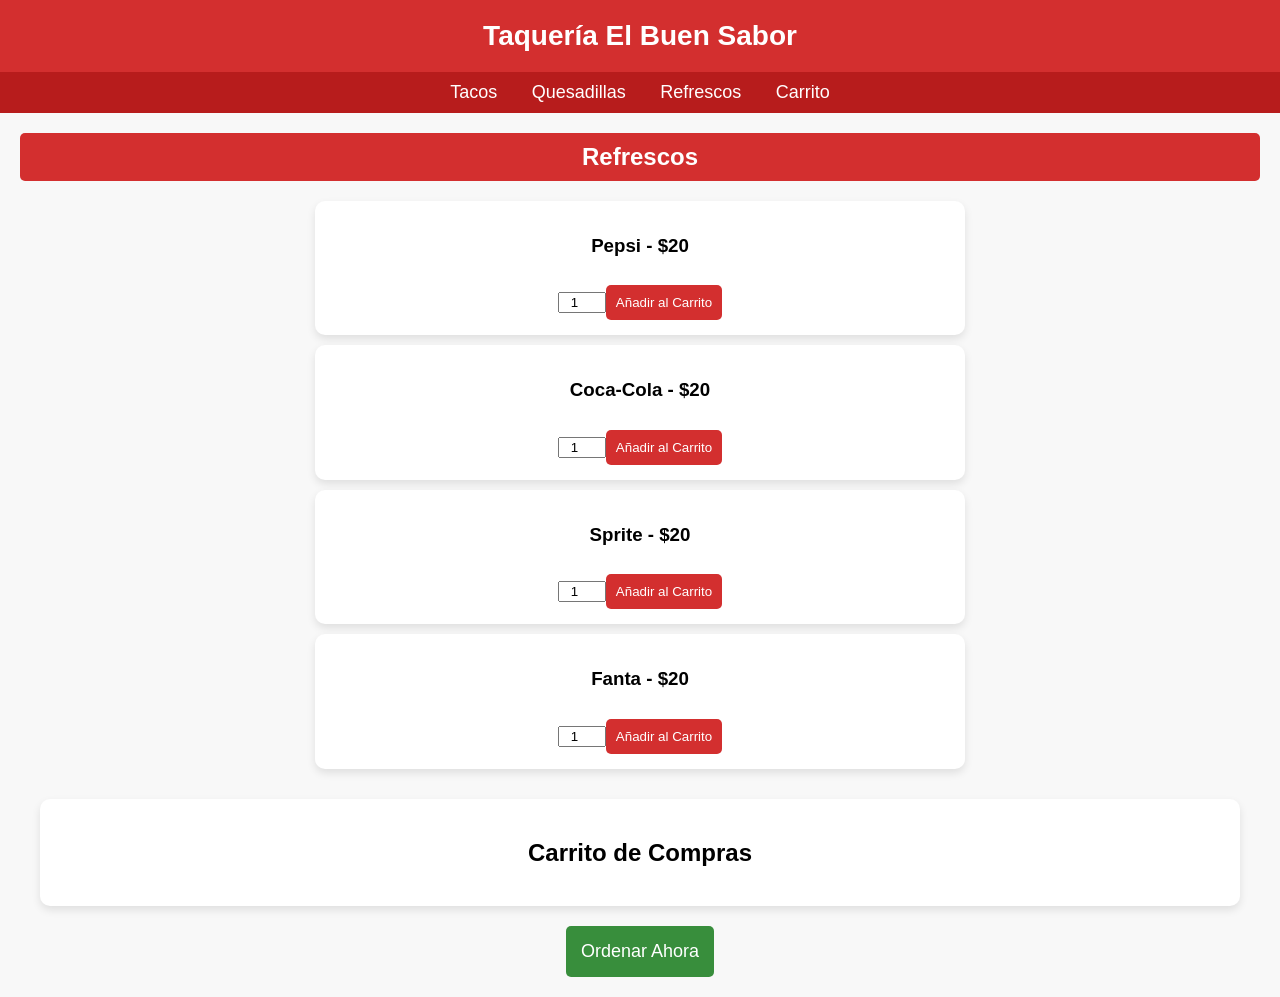
==== Refrescos.html @ 7608ef2b "Add files via upload" ====
<!DOCTYPE html>
<html lang="es">
<head>
    <meta charset="UTF-8">
    <meta name="viewport" content="width=device-width, initial-scale=1.0">
    <title>Taquería El Buen Sabor</title>
    <style>
        body {
            font-family: Arial, sans-serif;
            text-align: center;
            background-color: #f8f8f8;
            margin: 0;
            padding: 0;
        }
        header {
            background-color: #d32f2f;
            color: white;
            padding: 20px;
            font-size: 28px;
            font-weight: bold;
        }
        nav {
            background-color: #b71c1c;
            padding: 10px;
        }
        nav a {
            color: white;
            margin: 0 15px;
            text-decoration: none;
            font-size: 18px;
        }
        .menu {
            margin: 20px;
        }
        .menu-section {
            margin-bottom: 30px;
        }
        .menu-section h2 {
            background-color: #d32f2f;
            color: white;
            padding: 10px;
            border-radius: 5px;
        }
        .menu-item {
            background-color: white;
            margin: 10px auto;
            padding: 15px;
            width: 50%;
            border-radius: 10px;
            box-shadow: 0 4px 8px rgba(0, 0, 0, 0.1);
            text-align: center;
        }
        .menu-item button {
            background-color: #d32f2f;
            color: white;
            border: none;
            padding: 10px;
            margin-top: 10px;
            cursor: pointer;
            border-radius: 5px;
        }
        .menu-item input {
            width: 40px;
            text-align: center;
        }
        .carrito {
            background-color: #fff;
            padding: 20px;
            margin: 20px;
            border-radius: 10px;
            box-shadow: 0 4px 8px rgba(0, 0, 0, 0.1);
        }
        .ordenar {
            margin: 20px;
        }
        .ordenar button {
            background-color: #388e3c;
            color: white;
            border: none;
            padding: 15px;
            font-size: 18px;
            cursor: pointer;
            border-radius: 5px;
              font-family: Arial, sans-serif;
            text-align: center;
            background-color: #f8f8f8;
            margin: 0;
            padding: 0;
        }
        header {
            background-color: #d32f2f;
            color: white;
            padding: 20px;
            font-size: 28px;
            font-weight: bold;
        }
        nav {
            background-color: #b71c1c;
            padding: 10px;
        }
        nav a {
            color: white;
            margin: 0 15px;
            text-decoration: none;
            font-size: 18px;
        }
        .menu {
            margin: 20px;
        }
        .menu-section {
            margin-bottom: 30px;
        }
        .menu-section h2 {
            background-color: #d32f2f;
            color: white;
            padding: 10px;
            border-radius: 5px;
        }
        .menu-item {
            background-color: white;
            margin: 10px auto;
            padding: 15px;
            width: 50%;
            border-radius: 10px;
            box-shadow: 0 4px 8px rgba(0, 0, 0, 0.1);
            text-align: center;
        }
        .menu-item button {
            background-color: #d32f2f;
            color: white;
            border: none;
            padding: 10px;
            margin-top: 10px;
            cursor: pointer;
            border-radius: 5px;
        }
        .menu-item input {
            width: 40px;
            text-align: center;
        }
        .carrito {
            background-color: #fff;
            padding: 20px;
            margin: 20px;
            border-radius: 10px;
            box-shadow: 0 4px 8px rgba(0, 0, 0, 0.1);
        }
        .ordenar {
            margin: 20px;
        }
        .ordenar button {
            background-color: #388e3c;
            color: white;
            border: none;
            padding: 15px;
            font-size: 18px;
            cursor: pointer;
            border-radius: 5px;
        }
        .eliminar-btn {
            background-color: #e53935;
            color: white;
            border: none;
            padding: 5px 10px;
            cursor: pointer;
            border-radius: 5px;
            font-size: 14px;
        }
        .vaciar-btn {
            background-color: #fbc02d;
            color: white;
            border: none;
            padding: 10px 15px;
            cursor: pointer;
            border-radius: 5px;
            font-size: 16px;
            margin-top: 20px;
        }
        }
    </style>
    <script>
        let carrito = {};
        
        function añadirAlCarrito(producto, precio) {
            let cantidad = parseInt(document.getElementById(`cantidad-${producto}`).value);
            if (carrito[producto]) {
                carrito[producto].cantidad += cantidad;
                carrito[producto].total += precio * cantidad;
            } else {
                carrito[producto] = { cantidad: cantidad, total: precio * cantidad };
            }
            actualizarCarrito();
        }
        
        function actualizarCarrito() {
            let carritoElemento = document.getElementById("contenido-carrito");
            carritoElemento.innerHTML = "";
            let totalGeneral = 0;
            for (let item in carrito) {
                let elemento = document.createElement("p");
                elemento.textContent = `${carrito[item].cantidad} ${item} - $${carrito[item].total}`;
                carritoElemento.appendChild(elemento);
                totalGeneral += carrito[item].total;
            }
            let totalElemento = document.createElement("h3");
            totalElemento.textContent = `Total: $${totalGeneral}`;
            carritoElemento.appendChild(totalElemento);
        }
        
        function ordenarAhora() {
            if (Object.keys(carrito).length === 0) {
                alert("El carrito está vacío. Añade productos antes de ordenar.");
            } else {
                let orden = Object.entries(carrito).map(([producto, datos]) => `${datos.cantidad} ${producto}`).join(", ");
                alert("Orden confirmada: " + orden);
                carrito = {};
                actualizarCarrito();
            }
        }
    </script>
</head>
<body>
    <header>
        Taquería El Buen Sabor
    </header>
    <nav>
        <a href="Taqueria.html">Tacos</a>
        <a href="Taqueria2.html">Quesadillas</a>
        <a href="#refrescos">Refrescos</a>
        <a href="#carrito">Carrito</a>
    </nav>
    <div class="menu">
        <div id="tacos" class="menu-section">
            <h2>Refrescos</h2>
            <div class="menu-item"><h3>Pepsi - $20</h3><input id="cantidad-Pepsi" type="number" value="1" min="1"><button onclick="añadirAlCarrito('Pepsi', 20)">Añadir al Carrito</button></div>
            <div class="menu-item"><h3>Coca-Cola - $20</h3><input id="cantidad-Coca-Cola" type="number" value="1" min="1"><button onclick="añadirAlCarrito('Coca-Cola', 20)">Añadir al Carrito</button></div>
            <div class="menu-item"><h3>Sprite - $20</h3><input id="cantidad-Sprite" type="number" value="1" min="1"><button onclick="añadirAlCarrito('Sprite', 20)">Añadir al Carrito</button></div>
            <div class="menu-item"><h3>Fanta - $20</h3><input id="cantidad-Fanta" type="number" value="1" min="1"><button onclick="añadirAlCarrito('Fanta', 20)">Añadir al Carrito</button></div>
        </div>
        
    <div id="carrito" class="carrito">
        <h2>Carrito de Compras</h2>
        <div id="contenido-carrito"></div>
    </div>
    <div class="ordenar">
        <button onclick="ordenarAhora()">Ordenar Ahora</button>
    </div>
    <script>
        let carrito = {};

        function añadirAlCarrito(producto, precio) {
            let cantidad = parseInt(document.getElementById(`cantidad-${producto}`).value);
            if (isNaN(cantidad) || cantidad <= 0) {
                alert("Por favor ingresa una cantidad válida.");
                return;
            }
            if (carrito[producto]) {
                carrito[producto].cantidad += cantidad;
                carrito[producto].total += precio * cantidad;
            } else {
                carrito[producto] = { cantidad: cantidad, total: precio * cantidad };
            }
            actualizarCarrito();
        }

        function eliminarDelCarrito(producto) {
            delete carrito[producto];
            actualizarCarrito();
        }

        // Función para vaciar todo el carrito
        function vaciarCarrito() {
            carrito = {};  // Limpiar el objeto carrito
            actualizarCarrito(); // Actualizar la vista
        }

        function actualizarCarrito() {
            let carritoElemento = document.getElementById("contenido-carrito");
            carritoElemento.innerHTML = "";
            let totalGeneral = 0;
            for (let item in carrito) {
                let elemento = document.createElement("div");
                elemento.innerHTML = `
                    <p>${carrito[item].cantidad} ${item} - $${carrito[item].total}
                    <button class="eliminar-btn" onclick="eliminarDelCarrito('${item}')">Eliminar</button></p>
                `;
                carritoElemento.appendChild(elemento);
                totalGeneral += carrito[item].total;
            }
            let totalElemento = document.createElement("h3");
            totalElemento.textContent = `Total: $${totalGeneral}`;
            carritoElemento.appendChild(totalElemento);
        }

        function ordenarAhora() {
            if (Object.keys(carrito).length === 0) {
                alert("El carrito está vacío. Añade productos antes de ordenar.");
            } else {
                let orden = Object.entries(carrito).map(([producto, datos]) => `${datos.cantidad} ${producto}`).join(", ");
                alert("Orden confirmada: " + orden);
                carrito = {};
                actualizarCarrito();
            }
        }
    </script>
</body>
</html>
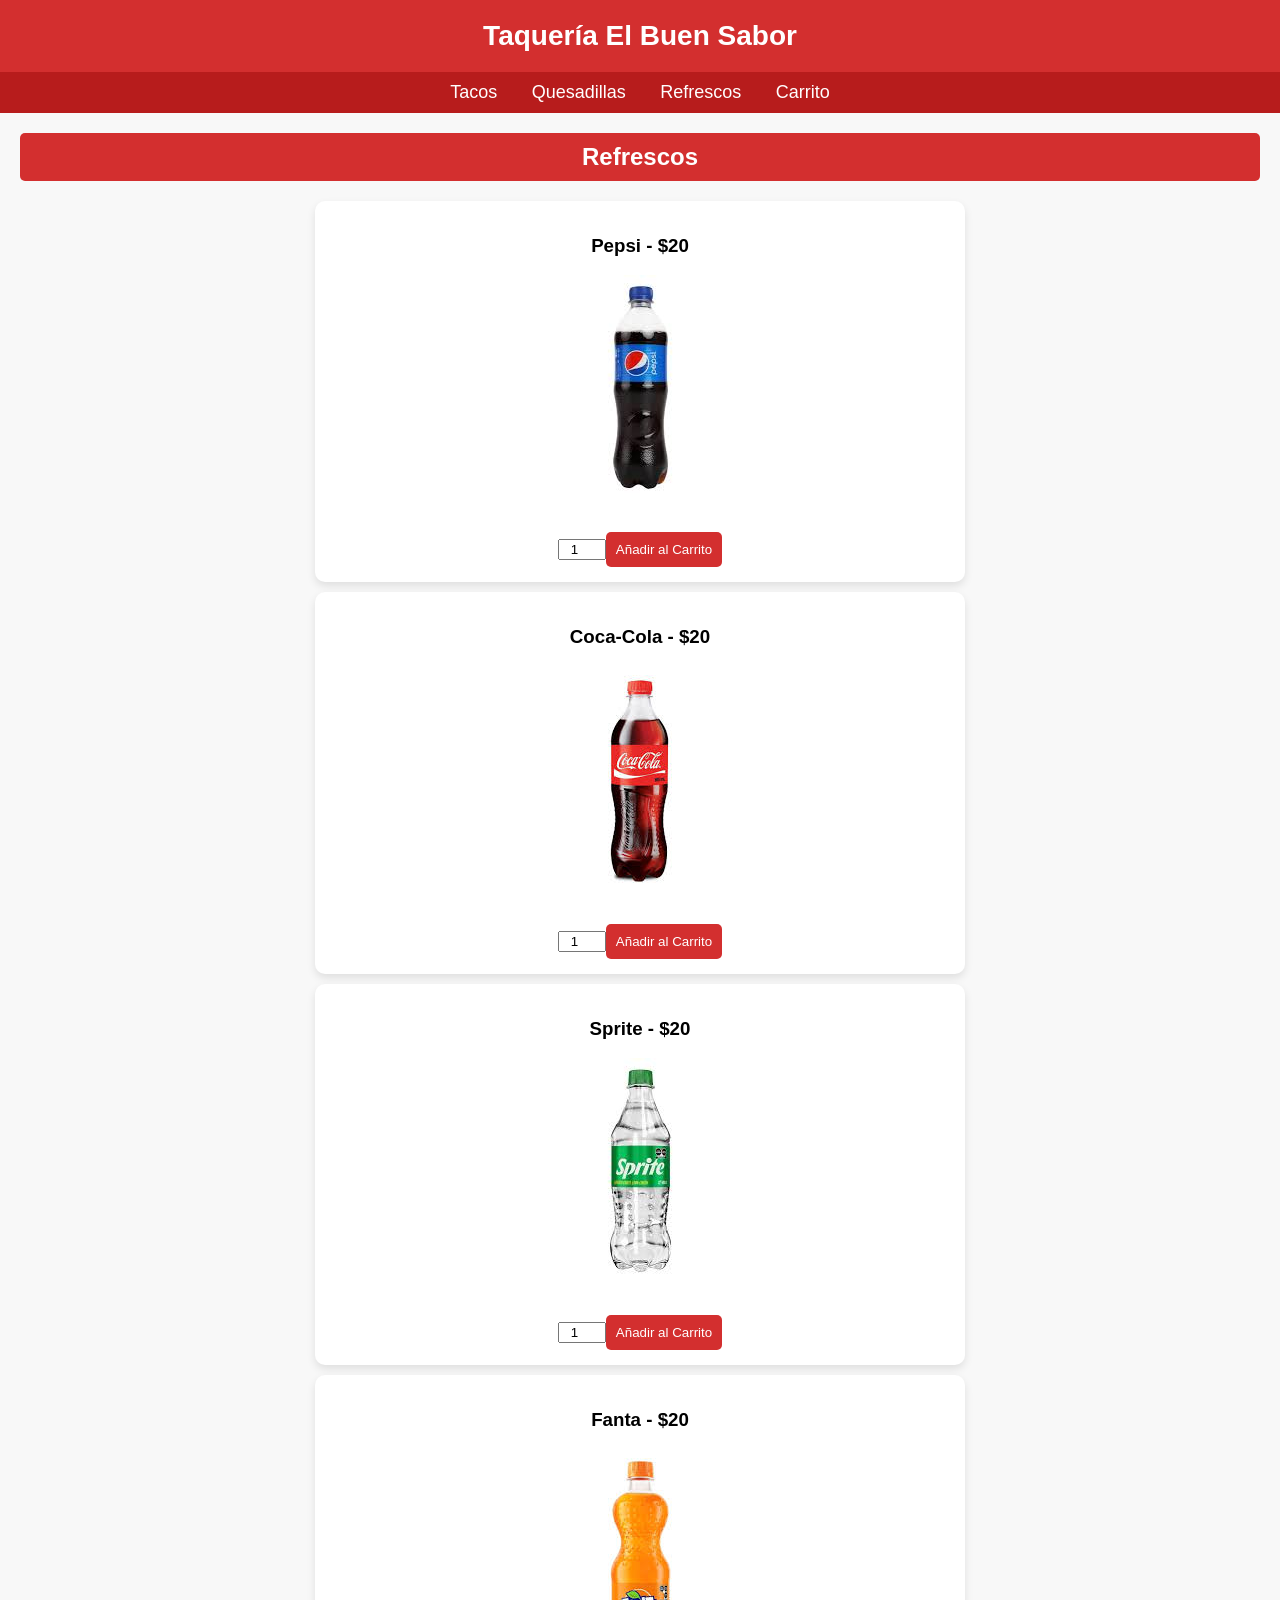
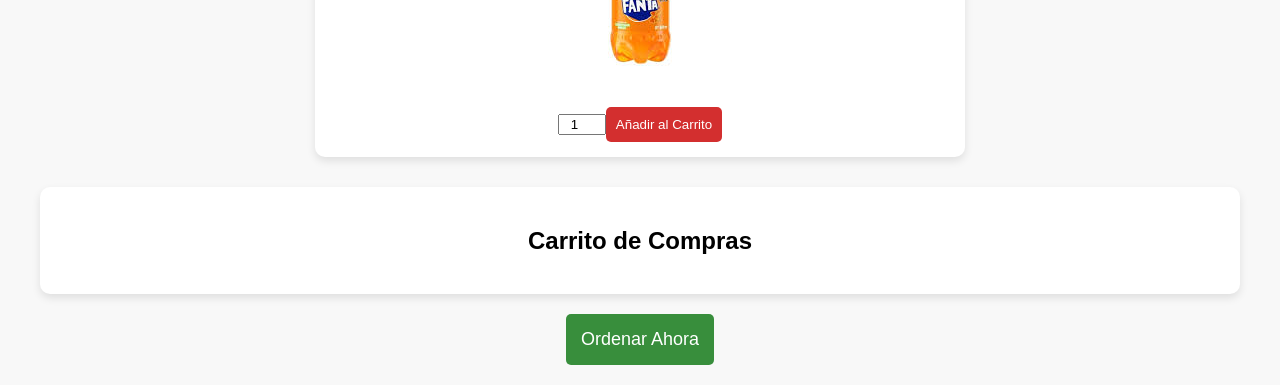
==== commit 62c39bec: "Add files via upload" ====
--- a/Refrescos.html
+++ b/Refrescos.html
@@ -3,181 +3,9 @@
 <head>
     <meta charset="UTF-8">
     <meta name="viewport" content="width=device-width, initial-scale=1.0">
+    <link rel="stylesheet" href="ESTILOS.CSS">
     <title>Taquería El Buen Sabor</title>
-    <style>
-        body {
-            font-family: Arial, sans-serif;
-            text-align: center;
-            background-color: #f8f8f8;
-            margin: 0;
-            padding: 0;
-        }
-        header {
-            background-color: #d32f2f;
-            color: white;
-            padding: 20px;
-            font-size: 28px;
-            font-weight: bold;
-        }
-        nav {
-            background-color: #b71c1c;
-            padding: 10px;
-        }
-        nav a {
-            color: white;
-            margin: 0 15px;
-            text-decoration: none;
-            font-size: 18px;
-        }
-        .menu {
-            margin: 20px;
-        }
-        .menu-section {
-            margin-bottom: 30px;
-        }
-        .menu-section h2 {
-            background-color: #d32f2f;
-            color: white;
-            padding: 10px;
-            border-radius: 5px;
-        }
-        .menu-item {
-            background-color: white;
-            margin: 10px auto;
-            padding: 15px;
-            width: 50%;
-            border-radius: 10px;
-            box-shadow: 0 4px 8px rgba(0, 0, 0, 0.1);
-            text-align: center;
-        }
-        .menu-item button {
-            background-color: #d32f2f;
-            color: white;
-            border: none;
-            padding: 10px;
-            margin-top: 10px;
-            cursor: pointer;
-            border-radius: 5px;
-        }
-        .menu-item input {
-            width: 40px;
-            text-align: center;
-        }
-        .carrito {
-            background-color: #fff;
-            padding: 20px;
-            margin: 20px;
-            border-radius: 10px;
-            box-shadow: 0 4px 8px rgba(0, 0, 0, 0.1);
-        }
-        .ordenar {
-            margin: 20px;
-        }
-        .ordenar button {
-            background-color: #388e3c;
-            color: white;
-            border: none;
-            padding: 15px;
-            font-size: 18px;
-            cursor: pointer;
-            border-radius: 5px;
-              font-family: Arial, sans-serif;
-            text-align: center;
-            background-color: #f8f8f8;
-            margin: 0;
-            padding: 0;
-        }
-        header {
-            background-color: #d32f2f;
-            color: white;
-            padding: 20px;
-            font-size: 28px;
-            font-weight: bold;
-        }
-        nav {
-            background-color: #b71c1c;
-            padding: 10px;
-        }
-        nav a {
-            color: white;
-            margin: 0 15px;
-            text-decoration: none;
-            font-size: 18px;
-        }
-        .menu {
-            margin: 20px;
-        }
-        .menu-section {
-            margin-bottom: 30px;
-        }
-        .menu-section h2 {
-            background-color: #d32f2f;
-            color: white;
-            padding: 10px;
-            border-radius: 5px;
-        }
-        .menu-item {
-            background-color: white;
-            margin: 10px auto;
-            padding: 15px;
-            width: 50%;
-            border-radius: 10px;
-            box-shadow: 0 4px 8px rgba(0, 0, 0, 0.1);
-            text-align: center;
-        }
-        .menu-item button {
-            background-color: #d32f2f;
-            color: white;
-            border: none;
-            padding: 10px;
-            margin-top: 10px;
-            cursor: pointer;
-            border-radius: 5px;
-        }
-        .menu-item input {
-            width: 40px;
-            text-align: center;
-        }
-        .carrito {
-            background-color: #fff;
-            padding: 20px;
-            margin: 20px;
-            border-radius: 10px;
-            box-shadow: 0 4px 8px rgba(0, 0, 0, 0.1);
-        }
-        .ordenar {
-            margin: 20px;
-        }
-        .ordenar button {
-            background-color: #388e3c;
-            color: white;
-            border: none;
-            padding: 15px;
-            font-size: 18px;
-            cursor: pointer;
-            border-radius: 5px;
-        }
-        .eliminar-btn {
-            background-color: #e53935;
-            color: white;
-            border: none;
-            padding: 5px 10px;
-            cursor: pointer;
-            border-radius: 5px;
-            font-size: 14px;
-        }
-        .vaciar-btn {
-            background-color: #fbc02d;
-            color: white;
-            border: none;
-            padding: 10px 15px;
-            cursor: pointer;
-            border-radius: 5px;
-            font-size: 16px;
-            margin-top: 20px;
-        }
-        }
-    </style>
+    
     <script>
         let carrito = {};
         
@@ -232,10 +60,10 @@
     <div class="menu">
         <div id="tacos" class="menu-section">
             <h2>Refrescos</h2>
-            <div class="menu-item"><h3>Pepsi - $20</h3><input id="cantidad-Pepsi" type="number" value="1" min="1"><button onclick="añadirAlCarrito('Pepsi', 20)">Añadir al Carrito</button></div>
-            <div class="menu-item"><h3>Coca-Cola - $20</h3><input id="cantidad-Coca-Cola" type="number" value="1" min="1"><button onclick="añadirAlCarrito('Coca-Cola', 20)">Añadir al Carrito</button></div>
-            <div class="menu-item"><h3>Sprite - $20</h3><input id="cantidad-Sprite" type="number" value="1" min="1"><button onclick="añadirAlCarrito('Sprite', 20)">Añadir al Carrito</button></div>
-            <div class="menu-item"><h3>Fanta - $20</h3><input id="cantidad-Fanta" type="number" value="1" min="1"><button onclick="añadirAlCarrito('Fanta', 20)">Añadir al Carrito</button></div>
+            <div class="menu-item"><h3>Pepsi - $20</h3><img src="pepsi.jpg"><BR></BR><input id="cantidad-Pepsi" type="number" value="1" min="1"><button onclick="añadirAlCarrito('Pepsi', 20)">Añadir al Carrito</button></div>
+            <div class="menu-item"><h3>Coca-Cola - $20</h3><img src="coca cola.jpg"><BR></BR><input id="cantidad-Coca-Cola" type="number" value="1" min="1"><button onclick="añadirAlCarrito('Coca-Cola', 20)">Añadir al Carrito</button></div>
+            <div class="menu-item"><h3>Sprite - $20</h3><img src="sprite.jpg"><BR></BR><input id="cantidad-Sprite" type="number" value="1" min="1"><button onclick="añadirAlCarrito('Sprite', 20)">Añadir al Carrito</button></div>
+            <div class="menu-item"><h3>Fanta - $20</h3><img src="fanta.jpg"><BR></BR><input id="cantidad-Fanta" type="number" value="1" min="1"><button onclick="añadirAlCarrito('Fanta', 20)">Añadir al Carrito</button></div>
         </div>
         
     <div id="carrito" class="carrito">
@@ -245,63 +73,5 @@
     <div class="ordenar">
         <button onclick="ordenarAhora()">Ordenar Ahora</button>
     </div>
-    <script>
-        let carrito = {};
-
-        function añadirAlCarrito(producto, precio) {
-            let cantidad = parseInt(document.getElementById(`cantidad-${producto}`).value);
-            if (isNaN(cantidad) || cantidad <= 0) {
-                alert("Por favor ingresa una cantidad válida.");
-                return;
-            }
-            if (carrito[producto]) {
-                carrito[producto].cantidad += cantidad;
-                carrito[producto].total += precio * cantidad;
-            } else {
-                carrito[producto] = { cantidad: cantidad, total: precio * cantidad };
-            }
-            actualizarCarrito();
-        }
-
-        function eliminarDelCarrito(producto) {
-            delete carrito[producto];
-            actualizarCarrito();
-        }
-
-        // Función para vaciar todo el carrito
-        function vaciarCarrito() {
-            carrito = {};  // Limpiar el objeto carrito
-            actualizarCarrito(); // Actualizar la vista
-        }
-
-        function actualizarCarrito() {
-            let carritoElemento = document.getElementById("contenido-carrito");
-            carritoElemento.innerHTML = "";
-            let totalGeneral = 0;
-            for (let item in carrito) {
-                let elemento = document.createElement("div");
-                elemento.innerHTML = `
-                    <p>${carrito[item].cantidad} ${item} - $${carrito[item].total}
-                    <button class="eliminar-btn" onclick="eliminarDelCarrito('${item}')">Eliminar</button></p>
-                `;
-                carritoElemento.appendChild(elemento);
-                totalGeneral += carrito[item].total;
-            }
-            let totalElemento = document.createElement("h3");
-            totalElemento.textContent = `Total: $${totalGeneral}`;
-            carritoElemento.appendChild(totalElemento);
-        }
-
-        function ordenarAhora() {
-            if (Object.keys(carrito).length === 0) {
-                alert("El carrito está vacío. Añade productos antes de ordenar.");
-            } else {
-                let orden = Object.entries(carrito).map(([producto, datos]) => `${datos.cantidad} ${producto}`).join(", ");
-                alert("Orden confirmada: " + orden);
-                carrito = {};
-                actualizarCarrito();
-            }
-        }
-    </script>
 </body>
 </html>
--- a/ESTILOS.CSS
+++ b/ESTILOS.CSS
@@ -0,0 +1,79 @@
+
+        body {
+            font-family: Arial, sans-serif;
+            text-align: center;
+            background-color: #f8f8f8;
+            margin: 0;
+            padding: 0;
+        }
+        header {
+            background-color: #d32f2f;
+            color: white;
+            padding: 20px;
+            font-size: 28px;
+            font-weight: bold;
+        }
+        nav {
+            background-color: #b71c1c;
+            padding: 10px;
+        }
+        nav a {
+            color: white;
+            margin: 0 15px;
+            text-decoration: none;
+            font-size: 18px;
+        }
+        .menu {
+            margin: 20px;
+        }
+        .menu-section {
+            margin-bottom: 30px;
+        }
+        .menu-section h2 {
+            background-color: #d32f2f;
+            color: white;
+            padding: 10px;
+            border-radius: 5px;
+        }
+        .menu-item {
+            background-color: white;
+            margin: 10px auto;
+            padding: 15px;
+            width: 50%;
+            border-radius: 10px;
+            box-shadow: 0 4px 8px rgba(0, 0, 0, 0.1);
+            text-align: center;
+        }
+        .menu-item button {
+            background-color: #d32f2f;
+            color: white;
+            border: none;
+            padding: 10px;
+            margin-top: 10px;
+            cursor: pointer;
+            border-radius: 5px;
+        }
+        .menu-item input {
+            width: 40px;
+            text-align: center;
+        }
+        .carrito {
+            background-color: #fff;
+            padding: 20px;
+            margin: 20px;
+            border-radius: 10px;
+            box-shadow: 0 4px 8px rgba(0, 0, 0, 0.1);
+        }
+        .ordenar {
+            margin: 20px;
+        }
+        .ordenar button {
+            background-color: #388e3c;
+            color: white;
+            border: none;
+            padding: 15px;
+            font-size: 18px;
+            cursor: pointer;
+            border-radius: 5px;
+        }
+   
